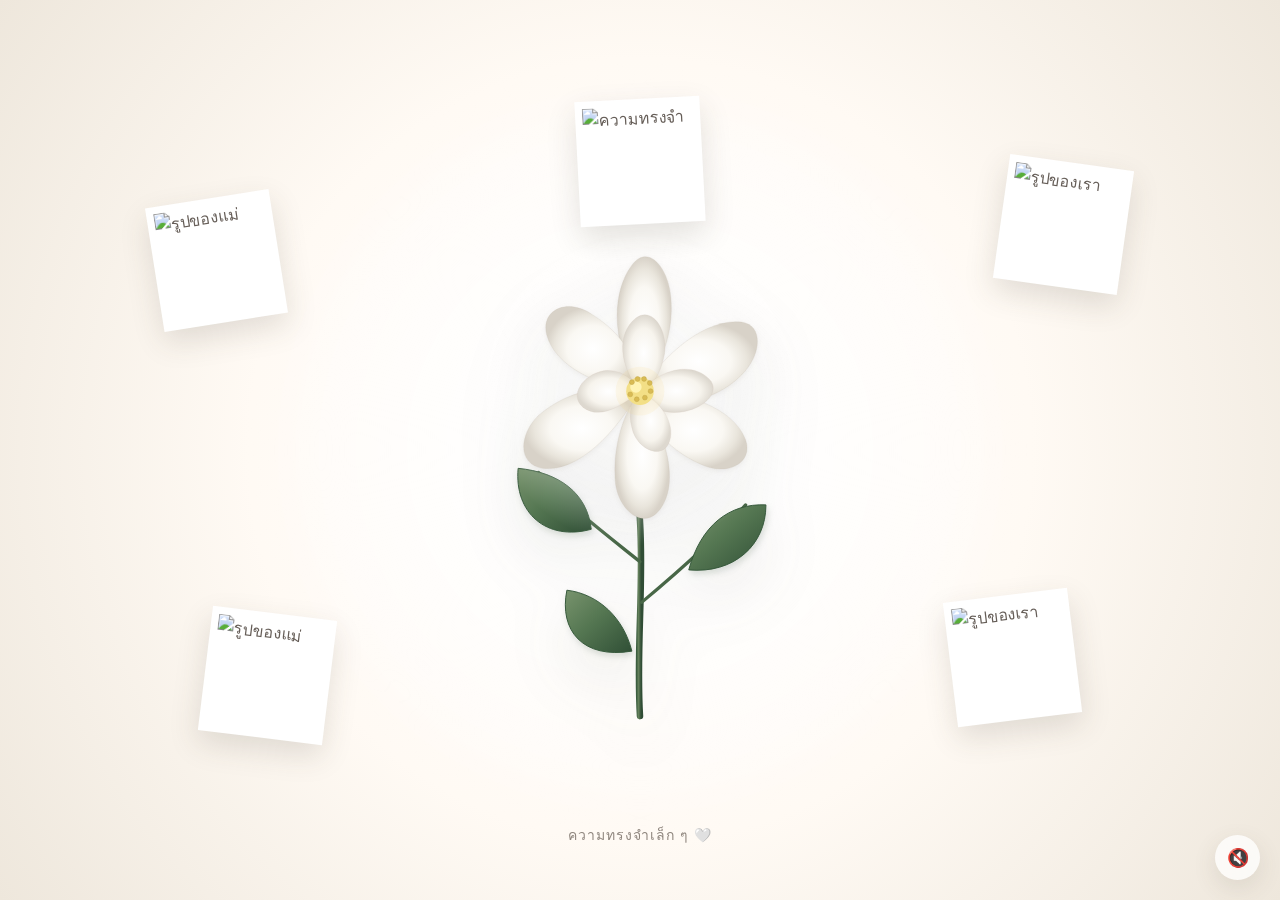
==== jasmine.html @ c425ecea "Add files via upload" ====
<!DOCTYPE html>
<html lang="th">

<head>

    <meta charset="UTF-8">

    <meta name="viewport"
          content="width=device-width, initial-scale=1.0">

    <title>ดอกมะลิสำหรับแม่ 🤍</title>

    <link rel="stylesheet"
          href="style.css">

</head>


<body class="page-two">

    <div class="background-glow"></div>


    <!-- กลีบดอกตก -->
    <div class="floating-petal petal-1"></div>
    <div class="floating-petal petal-2"></div>
    <div class="floating-petal petal-3"></div>
    <div class="floating-petal petal-4"></div>
    <div class="floating-petal petal-5"></div>


    <main class="memory-scene">


        <!-- รูปความทรงจำ -->

        <div class="memory-photo photo-1">
            <img src="images/mom1.png.jpg"
                 alt="รูปของแม่">
        </div>


        <div class="memory-photo photo-2">
            <img src="images/me1.png.jpg"
                 alt="รูปของเรา">
        </div>


        <div class="memory-photo photo-3">
            <img src="images/mom2.png.jpg"
                 alt="รูปของแม่">
        </div>


        <div class="memory-photo photo-4">
            <img src="images/me2.png.jpg"
                 alt="รูปของเรา">
        </div>


        <div class="memory-photo photo-5">
            <img src="images/memory1.png.jpg"
                 alt="ความทรงจำ">
        </div>


        <!-- ดอกมะลิ -->

        <div class="flower-container">

            <svg
                class="jasmine-svg"
                viewBox="0 0 800 800"
                xmlns="http://www.w3.org/2000/svg">


                <defs>

                    <radialGradient
                        id="petalGradient">

                        <stop
                            offset="0%"
                            stop-color="#ffffff"/>

                        <stop
                            offset="55%"
                            stop-color="#faf8f3"/>

                        <stop
                            offset="82%"
                            stop-color="#e9e5dc"/>

                        <stop
                            offset="100%"
                            stop-color="#d8d2c8"/>

                    </radialGradient>


                    <radialGradient
                        id="innerPetalGradient">

                        <stop
                            offset="0%"
                            stop-color="#ffffff"/>

                        <stop
                            offset="65%"
                            stop-color="#f7f4ed"/>

                        <stop
                            offset="100%"
                            stop-color="#ddd8cf"/>

                    </radialGradient>


                    <linearGradient
                        id="leafGradient"
                        x1="0%"
                        y1="0%"
                        x2="100%"
                        y2="100%">

                        <stop
                            offset="0%"
                            stop-color="#78936d"/>

                        <stop
                            offset="45%"
                            stop-color="#557752"/>

                        <stop
                            offset="100%"
                            stop-color="#304f36"/>

                    </linearGradient>


                    <linearGradient
                        id="stemGradient">

                        <stop
                            offset="0%"
                            stop-color="#2d5135"/>

                        <stop
                            offset="50%"
                            stop-color="#64805b"/>

                        <stop
                            offset="100%"
                            stop-color="#304d35"/>

                    </linearGradient>


                    <radialGradient
                        id="glow">

                        <stop
                            offset="0%"
                            stop-color="#ffffff"
                            stop-opacity=".9"/>

                        <stop
                            offset="100%"
                            stop-color="#ffffff"
                            stop-opacity="0"/>

                    </radialGradient>

                </defs>


                <!-- กิ่ง -->

                <path
                    class="stem"
                    d="
                    M400 730
                    C395 650 405 570 400 490
                    C397 430 390 385 400 330
                    "/>


                <path
                    class="branch"
                    d="
                    M400 540
                    C350 500 310 470 275 430
                    "/>


                <path
                    class="branch"
                    d="
                    M402 590
                    C450 550 495 510 530 470
                    "/>


                <!-- ใบ -->

                <path
                    class="leaf"
                    d="
                    M340 500
                    C285 515 245 480 250 425
                    C300 430 335 455 340 500
                    Z
                    "/>


                <path
                    class="leaf"
                    d="
                    M460 550
                    C515 555 555 520 555 470
                    C510 468 475 495 460 550
                    Z
                    "/>


                <path
                    class="leaf"
                    d="
                    M390 650
                    C330 660 300 625 310 575
                    C350 580 380 610 390 650
                    Z
                    "/>


                <!-- แสง -->

                <circle
                    cx="400"
                    cy="330"
                    r="190"
                    fill="url(#glow)"/>


                <!-- ดอก -->

                <g
                    class="flower-group">


                    <!-- กลีบนอก -->

                    <g class="petals">


                        <path
                            class="petal"
                            d="
                            M400 330
                            C370 285 360 215 390 175
                            C410 148 435 178 438 215
                            C442 260 425 300 400 330
                            Z"/>


                        <path
                            class="petal"
                            d="
                            M400 330
                            C430 285 480 240 525 245
                            C552 249 550 285 525 310
                            C490 345 445 350 400 330
                            Z"/>


                        <path
                            class="petal"
                            d="
                            M400 330
                            C455 330 515 350 530 390
                            C540 420 505 435 475 420
                            C430 400 405 365 400 330
                            Z"/>


                        <path
                            class="petal"
                            d="
                            M400 330
                            C430 380 450 440 425 475
                            C405 502 375 478 370 445
                            C365 400 380 355 400 330
                            Z"/>


                        <path
                            class="petal"
                            d="
                            M400 330
                            C370 380 325 430 280 425
                            C250 420 250 385 275 360
                            C310 330 355 320 400 330
                            Z"/>


                        <path
                            class="petal"
                            d="
                            M400 330
                            C350 325 295 300 285 260
                            C278 230 310 215 340 235
                            C380 260 400 295 400 330
                            Z"/>

                    </g>


                    <!-- กลีบใน -->

                    <g class="inner-petals">

                        <path
                            class="inner-petal"
                            d="
                            M400 330
                            C375 300 370 260 395 240
                            C415 225 435 255 430 285
                            C425 310 415 325 400 330
                            Z"/>


                        <path
                            class="inner-petal"
                            d="
                            M400 330
                            C430 300 465 295 485 315
                            C500 330 480 350 455 355
                            C430 360 410 350 400 330
                            Z"/>


                        <path
                            class="inner-petal"
                            d="
                            M400 330
                            C430 345 445 375 435 395
                            C425 415 395 400 390 375
                            C385 355 390 340 400 330
                            Z"/>


                        <path
                            class="inner-petal"
                            d="
                            M400 330
                            C375 350 350 365 330 350
                            C312 335 330 310 355 305
                            C375 302 392 315 400 330
                            Z"/>

                    </g>


                    <!-- เกสร -->

                    <g
                        class="flower-center"
                        onclick="goToLove()">

                        <circle
                            cx="400"
                            cy="330"
                            r="30"
                            fill="rgba(240,215,120,.12)"/>


                        <circle
                            cx="400"
                            cy="330"
                            r="17"
                            fill="#f3df86"/>


                        <circle
                            cx="395"
                            cy="325"
                            r="7"
                            fill="#fff4b4"/>


                        <circle
                            class="stamen"
                            cx="390"
                            cy="319"
                            r="3"/>

                        <circle
                            class="stamen"
                            cx="397"
                            cy="315"
                            r="3"/>

                        <circle
                            class="stamen"
                            cx="405"
                            cy="315"
                            r="3"/>

                        <circle
                            class="stamen"
                            cx="412"
                            cy="320"
                            r="3"/>

                        <circle
                            class="stamen"
                            cx="413"
                            cy="330"
                            r="3"/>

                        <circle
                            class="stamen"
                            cx="406"
                            cy="338"
                            r="3"/>

                        <circle
                            class="stamen"
                            cx="396"
                            cy="340"
                            r="3"/>

                        <circle
                            class="stamen"
                            cx="388"
                            cy="334"
                            r="3"/>

                    </g>

                </g>

            </svg>

        </div>


        <div class="memory-title">

            <span>ความทรงจำเล็ก ๆ 🤍</span>

        </div>

    </main>


    <!-- เพลง -->

    <audio id="backgroundMusic"
           src="music.mp3"
           loop>
    </audio>


    <button
        class="music-button"
        onclick="toggleMusic()">

        🔊

    </button>


    <script src="script.js"></script>

    <script>

        window.addEventListener(
            "load",
            () => {

                startMusic();

            }
        );


        function goToLove() {

            createSparkles();

            saveMusicTime();

            setTimeout(
                () => {

                    window.location.href =
                        "love.html";

                },
                500
            );

        }

    </script>

</body>
</html>
---- style.css ----
* {
    margin: 0;
    padding: 0;
    box-sizing: border-box;
}


:root {

    --cream: #fffaf4;
    --cream-dark: #eee7dc;

    --text: #655d57;

    --green: #557553;
    --green-dark: #304d35;

}


html,
body {

    width: 100%;
    min-height: 100%;

}


body {

    min-height: 100vh;

    overflow: hidden;

    background:
        radial-gradient(
            circle at center,
            #ffffff 0%,
            var(--cream) 50%,
            var(--cream-dark) 100%
        );

    font-family:
        "Segoe UI",
        "Noto Sans Thai",
        sans-serif;

    color: var(--text);

}


/* =====================================
   BACKGROUND
===================================== */

.background-glow {

    position: fixed;

    width: min(80vw, 700px);
    height: min(80vw, 700px);

    left: 50%;
    top: 50%;

    transform:
        translate(-50%, -50%);

    border-radius: 50%;

    background:
        radial-gradient(
            circle,
            rgba(255,255,255,.95),
            rgba(255,255,255,0)
        );

    filter: blur(25px);

    pointer-events: none;

}


/* =====================================
   MUSIC
===================================== */

.music-button {

    position: fixed;

    right: 20px;
    bottom: 20px;

    width: 45px;
    height: 45px;

    border: none;

    border-radius: 50%;

    background:
        rgba(255,255,255,.75);

    backdrop-filter: blur(10px);

    box-shadow:
        0 8px 25px
        rgba(80,70,60,.12);

    cursor: pointer;

    z-index: 1000;

    font-size: 18px;

    transition:
        transform .25s ease;

}


.music-button:hover {

    transform: scale(1.08);

}


/* =====================================
   FLOATING PETALS
===================================== */

.floating-petal {

    position: fixed;

    top: -30px;

    width: 12px;
    height: 18px;

    background:
        linear-gradient(
            135deg,
            #ffffff,
            #e9e5dc
        );

    border-radius:
        70% 30% 70% 30%;

    opacity: .7;

    pointer-events: none;

    z-index: 1;

    animation:
        fall 12s linear infinite;

}


.petal-1 {

    left: 8%;
    animation-delay: 0s;

}


.petal-2 {

    left: 28%;
    animation-delay: 4s;
    animation-duration: 15s;

}


.petal-3 {

    left: 55%;
    animation-delay: 2s;
    animation-duration: 13s;

}


.petal-4 {

    left: 78%;
    animation-delay: 6s;
    animation-duration: 16s;

}


.petal-5 {

    left: 92%;
    animation-delay: 3s;
    animation-duration: 11s;

}


@keyframes fall {

    0% {

        transform:
            translateY(-40px)
            translateX(0)
            rotate(0deg);

        opacity: 0;

    }

    10% {

        opacity: .7;

    }

    50% {

        transform:
            translateY(50vh)
            translateX(40px)
            rotate(180deg);

    }

    100% {

        transform:
            translateY(110vh)
            translateX(-40px)
            rotate(360deg);

        opacity: 0;

    }

}


/* =====================================
   PAGE 1
===================================== */

.intro {

    position: relative;

    width: 100%;
    height: 100vh;

    display: flex;

    justify-content: center;
    align-items: center;

    text-align: center;

    z-index: 5;

}


.intro-text {

    padding: 20px;

}


#typingText {

    min-height: 50px;

    font-size:
        clamp(23px, 4vw, 38px);

    letter-spacing: 1px;

    color: #635c56;

}


/* =====================================
   HEART
===================================== */

.heart-button {

    width: 75px;
    height: 75px;

    margin:
        35px auto 0;

    display: flex;

    justify-content: center;
    align-items: center;

    border-radius: 50%;

    cursor: pointer;

}


.heart-button span {

    font-size: 60px;

    color: #d9959b;

    filter:
        drop-shadow(
            0 7px 12px
            rgba(180,120,130,.18)
        );

    animation:
        heartbeat 1.4s ease-in-out infinite;

}


.hidden {

    opacity: 0;

    pointer-events: none;

}


.heart-show {

    opacity: 1;

    pointer-events: auto;

    animation:
        heartAppear .8s ease forwards;

}


@keyframes heartbeat {

    0%,100% {

        transform: scale(1);

    }

    50% {

        transform: scale(1.13);

    }

}


@keyframes heartAppear {

    from {

        opacity: 0;

        transform: scale(.3);

    }

    to {

        opacity: 1;

        transform: scale(1);

    }

}


/* =====================================
   PAGE 2
===================================== */

.memory-scene {

    position: relative;

    width: 100%;
    height: 100vh;

    display: flex;

    justify-content: center;
    align-items: center;

}


/* =====================================
   FLOWER
===================================== */

.flower-container {

    position: relative;

    width:
        min(650px, 78vw);

    aspect-ratio: 1 / 1;

    z-index: 10;

}


.jasmine-svg {

    width: 100%;
    height: 100%;

    overflow: visible;

    filter:
        drop-shadow(
            0 25px 30px
            rgba(73,65,54,.10)
        );

}


.stem {

    fill: none;

    stroke:
        url(#stemGradient);

    stroke-width: 8;

    stroke-linecap: round;

}


.branch {

    fill: none;

    stroke: #486747;

    stroke-width: 4;

    stroke-linecap: round;

}


.leaf {

    fill:
        url(#leafGradient);

    stroke:
        #35583a;

    stroke-width: 1.2;

    filter:
        drop-shadow(
            2px 4px 4px
            rgba(40,70,45,.16)
        );

}


.petal {

    fill:
        url(#petalGradient);

    stroke:
        rgba(195,185,170,.25);

    stroke-width: 1;

    filter:
        drop-shadow(
            0 2px 3px
            rgba(120,110,100,.10)
        );

}


.inner-petal {

    fill:
        url(#innerPetalGradient);

    stroke:
        rgba(205,190,175,.28);

    stroke-width: .8;

}


.flower-group {

    transform-origin:
        400px 330px;

    animation:
        flowerBreath
        5s
        ease-in-out
        infinite;

}


@keyframes flowerBreath {

    0%,100% {

        transform:
            rotate(-1deg)
            scale(1);

    }

    50% {

        transform:
            rotate(1deg)
            scale(1.015);

    }

}


/* =====================================
   CLICKABLE CENTER
===================================== */

.flower-center {

    cursor: pointer;

    transform-origin:
        400px 330px;

    transition:
        transform .25s ease;

}


.flower-center:hover {

    transform:
        scale(1.18);

}


.flower-center:active {

    transform:
        scale(.9);

}


.stamen {

    fill: #d9bb54;

    stroke: #bda044;

    stroke-width: .5;

}


/* =====================================
   PHOTOS
===================================== */

.memory-photo {

    position: absolute;

    width:
        clamp(75px, 11vw, 125px);

    aspect-ratio: 1 / 1;

    padding: 7px;

    background: #ffffff;

    box-shadow:
        0 12px 30px
        rgba(70,60,50,.15);

    z-index: 6;

    animation:
        photoFloat 5s ease-in-out infinite;

}


.memory-photo img {

    width: 100%;
    height: 100%;

    object-fit: cover;

    display: block;

}


.photo-1 {

    left: 12%;
    top: 22%;

    transform:
        rotate(-9deg);

}


.photo-2 {

    right: 12%;
    top: 18%;

    transform:
        rotate(8deg);

    animation-delay: 1s;

}


.photo-3 {

    left: 16%;
    bottom: 18%;

    transform:
        rotate(7deg);

    animation-delay: 2s;

}


.photo-4 {

    right: 16%;
    bottom: 20%;

    transform:
        rotate(-7deg);

    animation-delay: 3s;

}


.photo-5 {

    left: 50%;
    top: 11%;

    transform:
        translateX(-50%)
        rotate(-3deg);

    animation-delay: 1.5s;

}


@keyframes photoFloat {

    0%,100% {

        margin-top: 0;

    }

    50% {

        margin-top: -10px;

    }

}


/* =====================================
   PAGE 2 TITLE
===================================== */

.memory-title {

    position: absolute;

    bottom: 6%;

    left: 50%;

    transform:
        translateX(-50%);

    color: #8e857d;

    font-size: 14px;

    letter-spacing: 1px;

    z-index: 20;

}


/* =====================================
   PAGE 3
===================================== */

.love-page {

    width: 100%;
    height: 100vh;

    display: flex;

    flex-direction: column;

    justify-content: center;

    align-items: center;

    text-align: center;

    position: relative;

    z-index: 5;

}


.love-heart {

    font-size:
        clamp(90px, 15vw, 150px);

    color: #d9959b;

    filter:
        drop-shadow(
            0 15px 20px
            rgba(180,120,130,.16)
        );

    animation:
        heartbeat 1.5s ease-in-out infinite;

}


.love-page h1 {

    margin-top: 15px;

    font-size:
        clamp(35px, 7vw, 65px);

    font-weight: 500;

    color: #625b56;

}


.love-page p {

    margin-top: 12px;

    font-size:
        clamp(14px, 2vw, 18px);

    color: #9a9189;

}


.tiny-flowers {

    margin-top: 25px;

    font-size: 24px;

}


/* =====================================
   MOBILE
===================================== */

@media (max-width: 700px) {


    .music-button {

        width: 42px;
        height: 42px;

        right: 14px;
        bottom: 14px;

    }


    /* หน้า 2 */

    .flower-container {

        width: 88vw;

    }


    .memory-photo {

        width: 68px;

        padding: 5px;

    }


    .photo-1 {

        left: 3%;
        top: 25%;

    }


    .photo-2 {

        right: 3%;
        top: 24%;

    }


    .photo-3 {

        left: 5%;
        bottom: 24%;

    }


    .photo-4 {

        right: 5%;
        bottom: 24%;

    }


    .photo-5 {

        top: 12%;

    }


    .memory-title {

        bottom: 8%;

    }

}


/* =====================================
   SMALL PHONE
===================================== */

@media (max-width: 390px) {


    .flower-container {

        width: 92vw;

    }


    .memory-photo {

        width: 58px;

        padding: 4px;

    }


    .photo-1 {

        left: 1%;

    }


    .photo-2 {

        right: 1%;

    }


    .photo-3 {

        left: 3%;

    }


    .photo-4 {

        right: 3%;

    }


}


/* =====================================
   LANDSCAPE PHONE
===================================== */

@media (
    max-height: 500px
) and (
    orientation: landscape
) {


    .flower-container {

        width: 70vh;

    }


    .memory-photo {

        width: 65px;

    }


    .memory-title {

        display: none;

    }

}
/* =====================================
   BACK HOME BUTTON
===================================== */

.back-home {

    display: inline-flex;

    justify-content: center;
    align-items: center;

    margin-top: 30px;

    padding: 11px 24px;

    border-radius: 50px;

    background: rgba(255,255,255,.72);

    color: #817871;

    text-decoration: none;

    font-size: 14px;

    letter-spacing: .5px;

    border: 1px solid rgba(180,170,160,.18);

    box-shadow:
        0 8px 25px
        rgba(80,70,60,.10);

    backdrop-filter: blur(10px);

    transition:
        transform .25s ease,
        background .25s ease,
        box-shadow .25s ease;
}


.back-home:hover {

    transform: translateY(-3px);

    background: rgba(255,255,255,.95);

    box-shadow:
        0 12px 30px
        rgba(80,70,60,.15);

}


.back-home:active {

    transform: scale(.96);

}
/* =====================================
   PAGE SWITCH SYSTEM
===================================== */

.hidden-page {

    visibility: hidden;

    opacity: 0;

    pointer-events: none;

    position: absolute;

    inset: 0;

}


.page-visible {

    visibility: visible;

    opacity: 1;

    pointer-events: auto;

    position: relative;

}


/* =====================================
   BACK HOME BUTTON
===================================== */

.back-home {

    font-family: inherit;

    cursor: pointer;

    border: 1px solid
        rgba(180,170,160,.18);

}
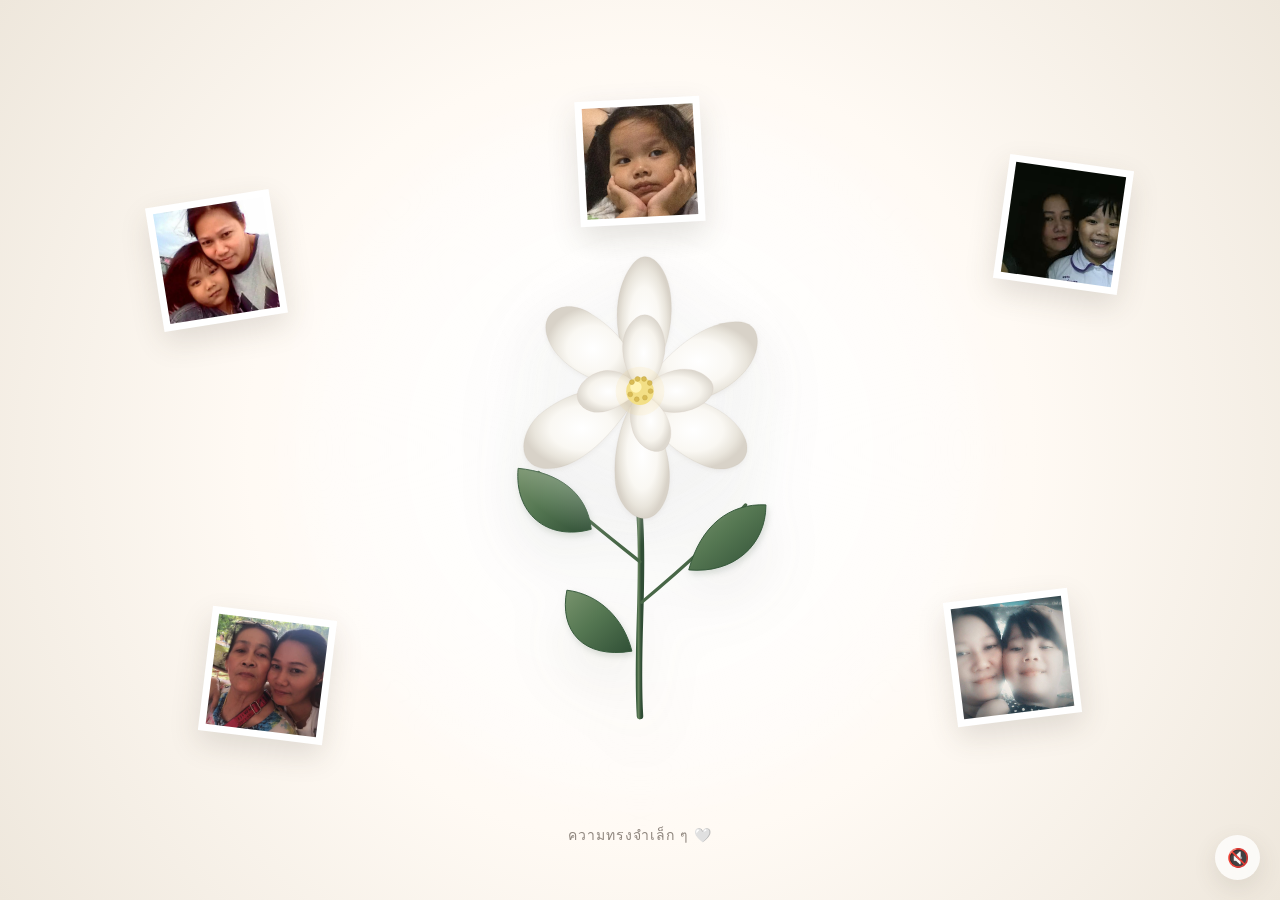
==== commit 23a758e8: "Update jasmine.html" ====
--- a/jasmine.html
+++ b/jasmine.html
@@ -35,31 +35,31 @@
         <!-- รูปความทรงจำ -->
 
         <div class="memory-photo photo-1">
-            <img src="images/mom1.png.jpg"
+            <img src="mom1.png.jpg"
                  alt="รูปของแม่">
         </div>
 
 
         <div class="memory-photo photo-2">
-            <img src="images/me1.png.jpg"
+            <img src="me1.png.jpg"
                  alt="รูปของเรา">
         </div>
 
 
         <div class="memory-photo photo-3">
-            <img src="images/mom2.png.jpg"
+            <img src="mom2.png.jpg"
                  alt="รูปของแม่">
         </div>
 
 
         <div class="memory-photo photo-4">
-            <img src="images/me2.png.jpg"
+            <img src="me2.png.jpg"
                  alt="รูปของเรา">
         </div>
 
 
         <div class="memory-photo photo-5">
-            <img src="images/memory1.png.jpg"
+            <img src="memory1.png.jpg"
                  alt="ความทรงจำ">
         </div>
 
@@ -506,4 +506,4 @@
     </script>
 
 </body>
-</html>+</html>
